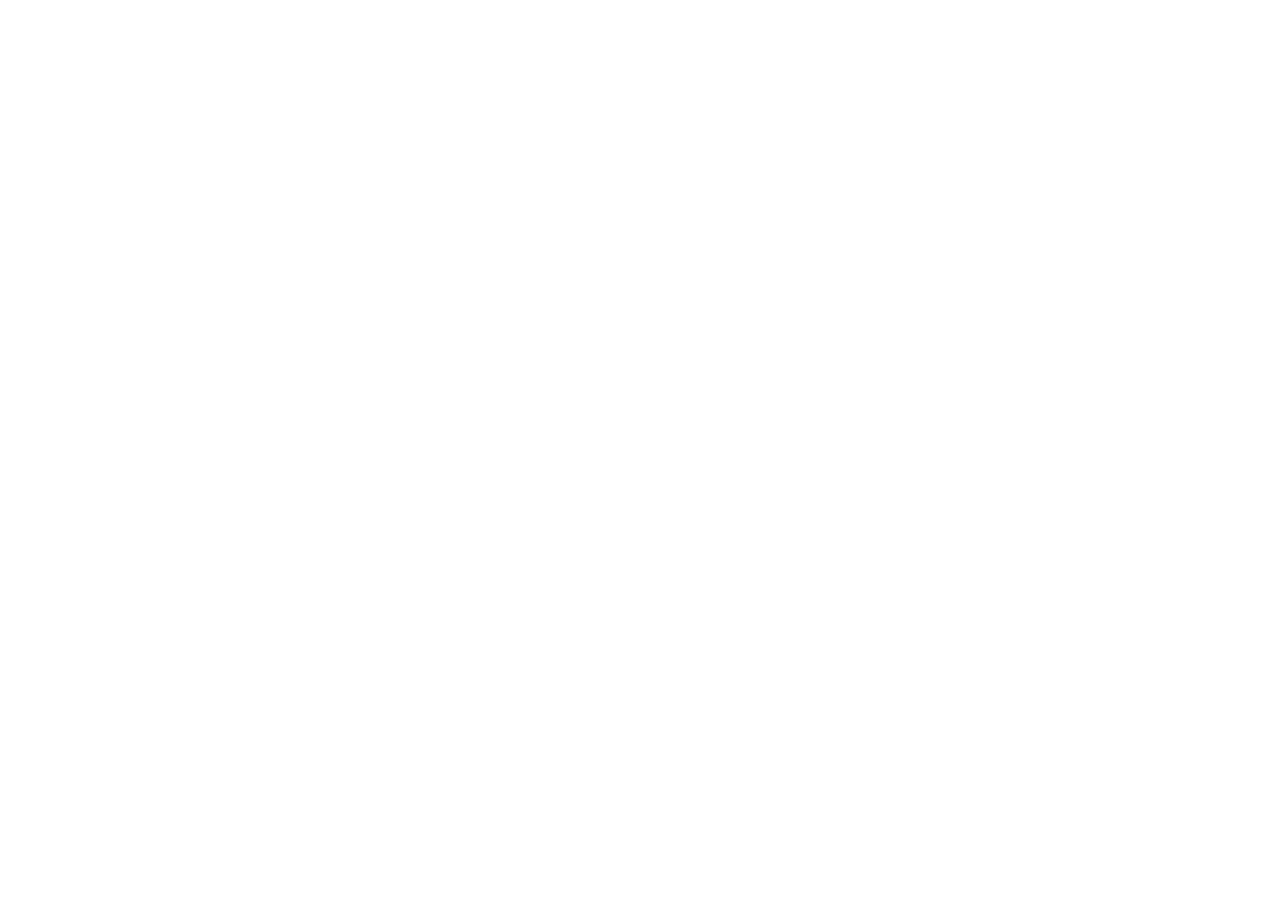
==== index.html @ 31b6f6fd "ok" ====
<!DOCTYPE html>
<html lang="pt-br">
<head>
    <meta charset="UTF-8">
    <meta http-equiv="X-UA-Compatible" content="IE=edge">
    <meta name="viewport" content="width=device-width, initial-scale=1.0">
    <link rel="stylesheet" href="favicon.ico">
    <title>Projeto redes sociais</title>
</head>
<body>
    <h1></h1>
</body>
</html>
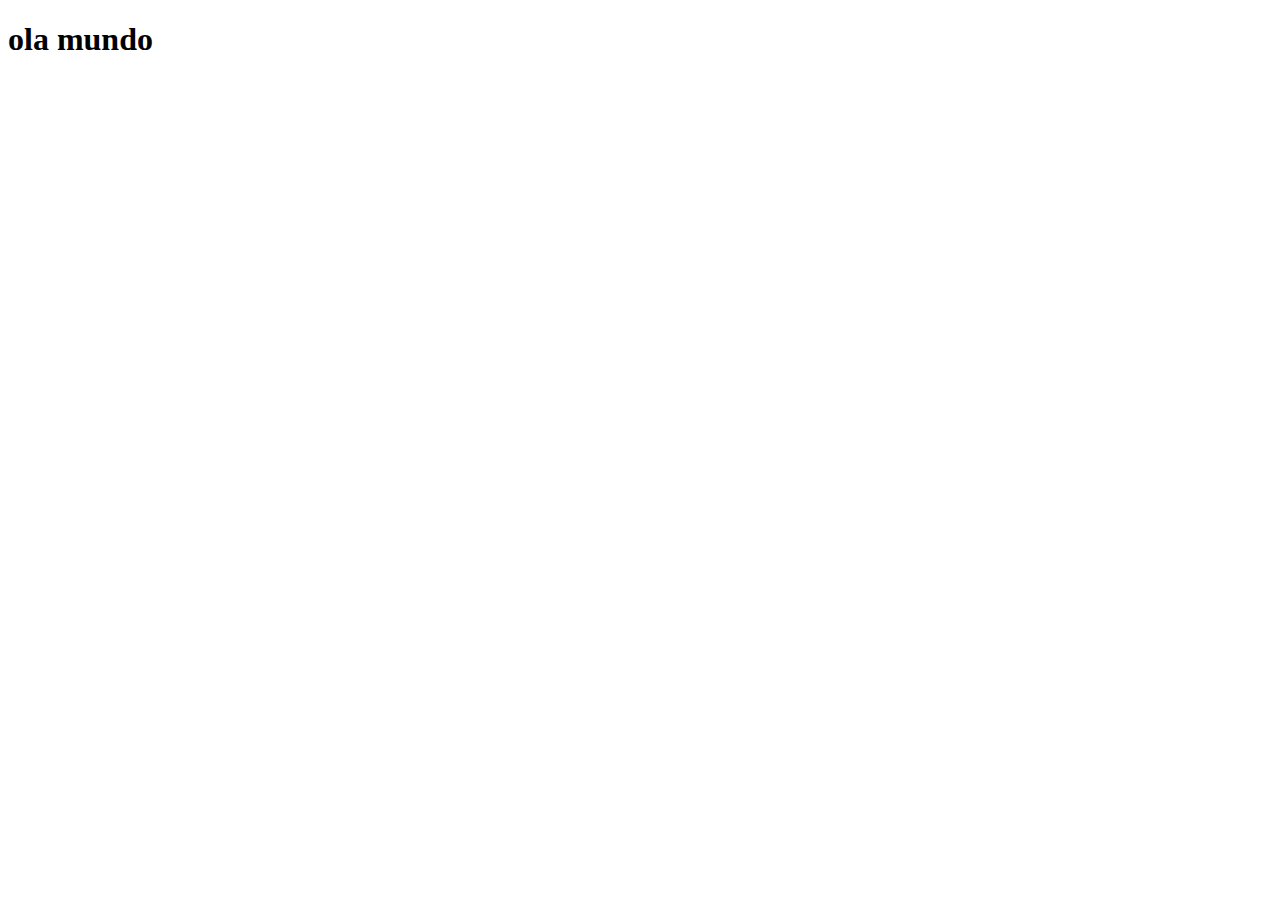
==== commit 7bd6a499: "ok" ====
--- a/index.html
+++ b/index.html
@@ -8,6 +8,6 @@
     <title>Projeto redes sociais</title>
 </head>
 <body>
-    <h1></h1>
+    <h1>ola mundo</h1>
 </body>
 </html>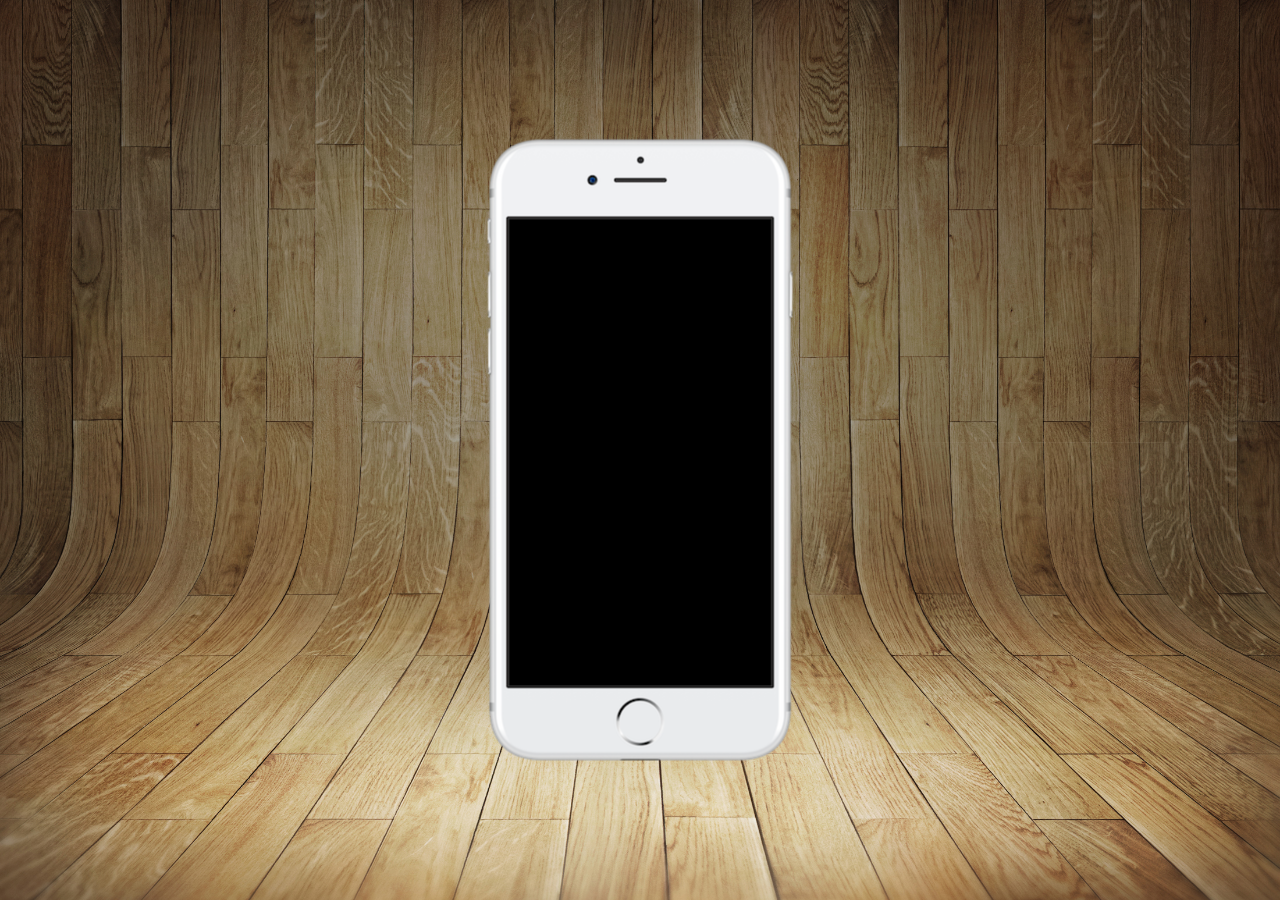
==== commit 0c295985: "ok" ====
--- a/index.html
+++ b/index.html
@@ -5,9 +5,20 @@
     <meta http-equiv="X-UA-Compatible" content="IE=edge">
     <meta name="viewport" content="width=device-width, initial-scale=1.0">
     <link rel="stylesheet" href="favicon.ico">
+    <link rel="stylesheet" href="estilos/style.css">
     <title>Projeto redes sociais</title>
 </head>
 <body>
-    <h1>ola mundo</h1>
+    <main>
+        <section id="telefone">
+
+
+        </section>
+
+        <section id="redes sociais">
+
+
+        </section>
+    </main>
 </body>
 </html>--- a/estilos/style.css
+++ b/estilos/style.css
@@ -0,0 +1,50 @@
+@charset "UT8";
+
+* {
+
+    margin: 0;
+    padding: 0;
+    font-family: Arial, Helvetica, sans-serif;
+}
+
+html, body {
+
+    height: 100vh;
+    width: 100vw;
+    background-color: black;
+
+}
+
+body {
+
+    background: url(../imagens/fundo-madeira.jpg)no-repeat top center;
+    background-size: cover;
+    background-attachment: fixed;
+}
+
+main {
+
+    position: relative;
+    height: 100vh;
+    
+}
+
+section#telefone {
+
+    position: absolute;
+    top: 50%;
+    left: 50%;
+    transform: translate(-50%, -50%);
+   
+    height: 627px;
+    width: 311px;
+    background: url(../imagens/frame-iphone.png) no-repeat; 
+
+}
+
+section#redessociais {
+
+ 
+
+
+}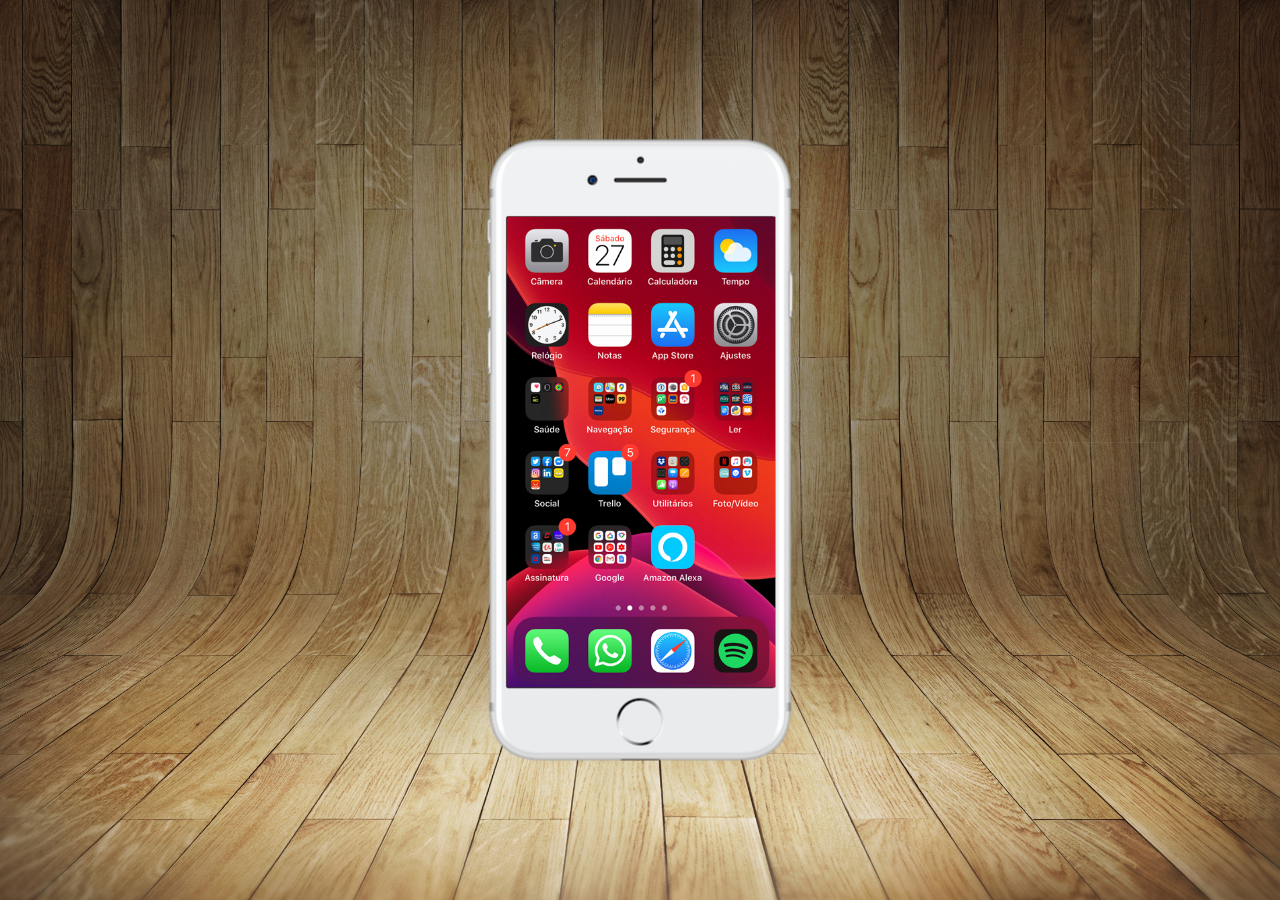
==== commit 56306db0: "ok" ====
--- a/index.html
+++ b/index.html
@@ -1,5 +1,6 @@
 <!DOCTYPE html>
 <html lang="pt-br">
+
 <head>
     <meta charset="UTF-8">
     <meta http-equiv="X-UA-Compatible" content="IE=edge">
@@ -8,9 +9,11 @@
     <link rel="stylesheet" href="estilos/style.css">
     <title>Projeto redes sociais</title>
 </head>
+
 <body>
     <main>
         <section id="telefone">
+            <iframe src="home.html" name="tela" id="tela" frameborder="0"></iframe>
 
 
         </section>
@@ -21,4 +24,5 @@
         </section>
     </main>
 </body>
+
 </html>--- a/estilos/style.css
+++ b/estilos/style.css
@@ -42,9 +42,13 @@
 
 }
 
-section#redessociais {
+iframe#tela{
 
- 
+ position: relative;
+ top: 80px ;
+ left: 22px;
+ width: 269px ;
+ height: 471px;
 
 
 }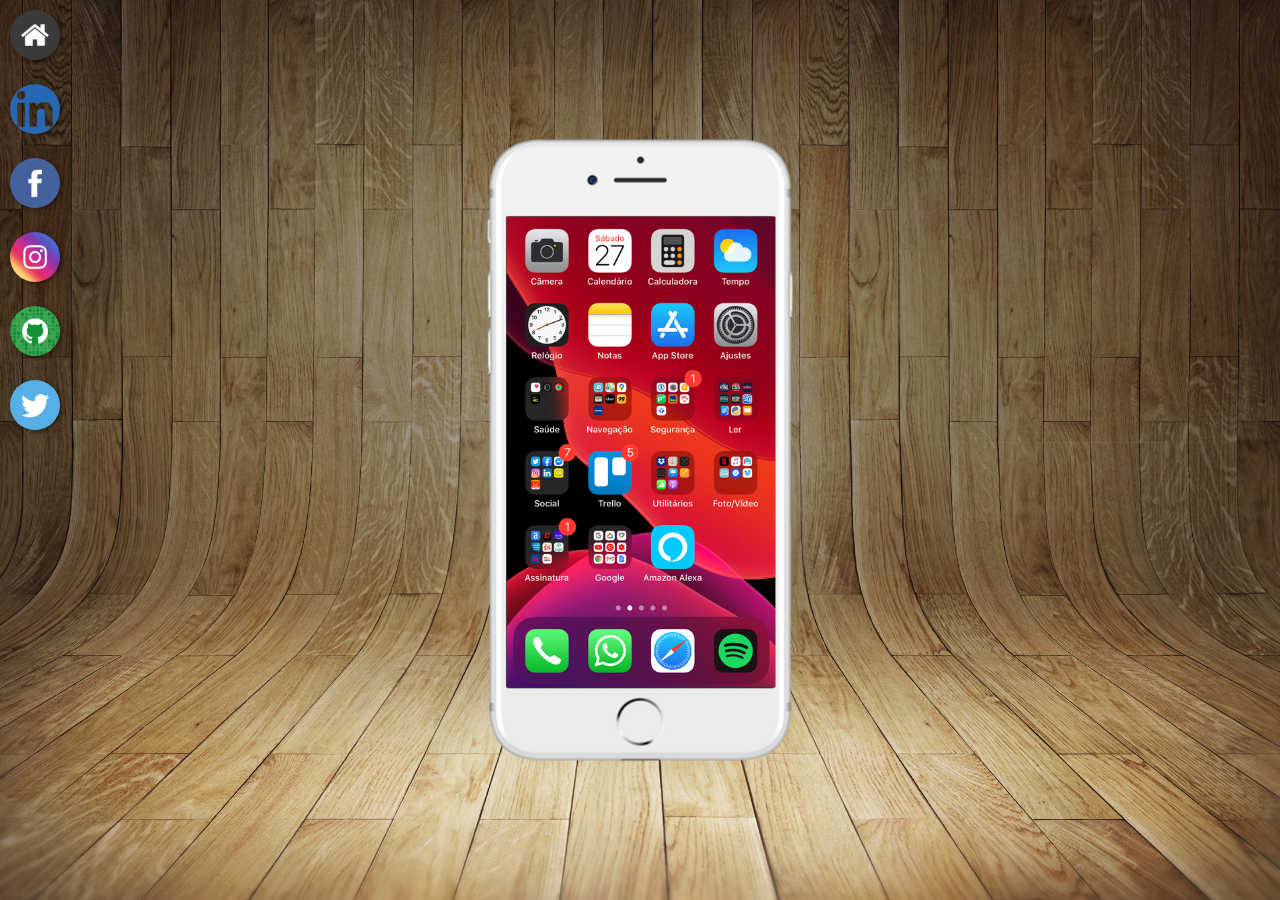
==== commit cc15aff7: "ok" ====
--- a/index.html
+++ b/index.html
@@ -13,14 +13,23 @@
 <body>
     <main>
         <section id="telefone">
-            <iframe src="home.html" name="tela" id="tela" frameborder="0"></iframe>
+            <iframe src="home.html" name="tela" id="tela" frameborder="0">
+    Seu navegador não é compativel com isso...
+            </iframe>
 
 
         </section>
 
-        <section id="redes sociais">
+        <section id="redes-sociais">
 
-
+            <a href="#" target="tela"><img src="imagens/logo-home.jpg" alt="Home"></a><br>
+            <a href="https://www.linkedin.com/in/anderson-gouveia-lignelli-a13543165/" target="tela"><img src="imagens/icone-linkedin.png" alt="YouTube"></a><br>
+            <a href="https://www.facebook.com/anderson.gouveia1" target="tela"><img src="imagens/logo-facebook.jpg" alt="Facebook"></a><br>
+            <a href="https://www.instagram.com/andersonlignelli/" target="tela"><img src="imagens/logo-instagram.jpg" alt="Instagram"></a><br>
+            <a href="https://github.com/AndersonGL" target="tela"><img src="imagens/logo-github.jpg" alt="GitHub"></a><br>
+            <a href="https://twitter.com/LignelliGouveia" target="tela"><img src="imagens/logo-twitter.jpg" alt="Twitter"></a><br>
+         
+          
         </section>
     </main>
 </body>
--- a/estilos/style.css
+++ b/estilos/style.css
@@ -51,4 +51,30 @@
  height: 471px;
 
 
+}
+
+section#redes-sociais {
+
+    text-align: left;
+}
+
+section#redes-sociais> a > img{
+
+    width: 50px;
+    margin: 10px;
+    border-radius: 50%;
+    box-shadow: 2px 2px 5px rgba(0, 0, 0, 0.400);
+    box-sizing: border-box;
+
+
+}
+
+section#redes-sociais img:hover {
+
+
+    border: 2px solid rgba(255, 255, 255, 0.637);
+   /* transform:translate(-3px, -3px); */
+   box-shadow: 5px 5px 10px rgba(0, 0, 0, 0.623);
+   transition: transform .3s border .1s;
+
 }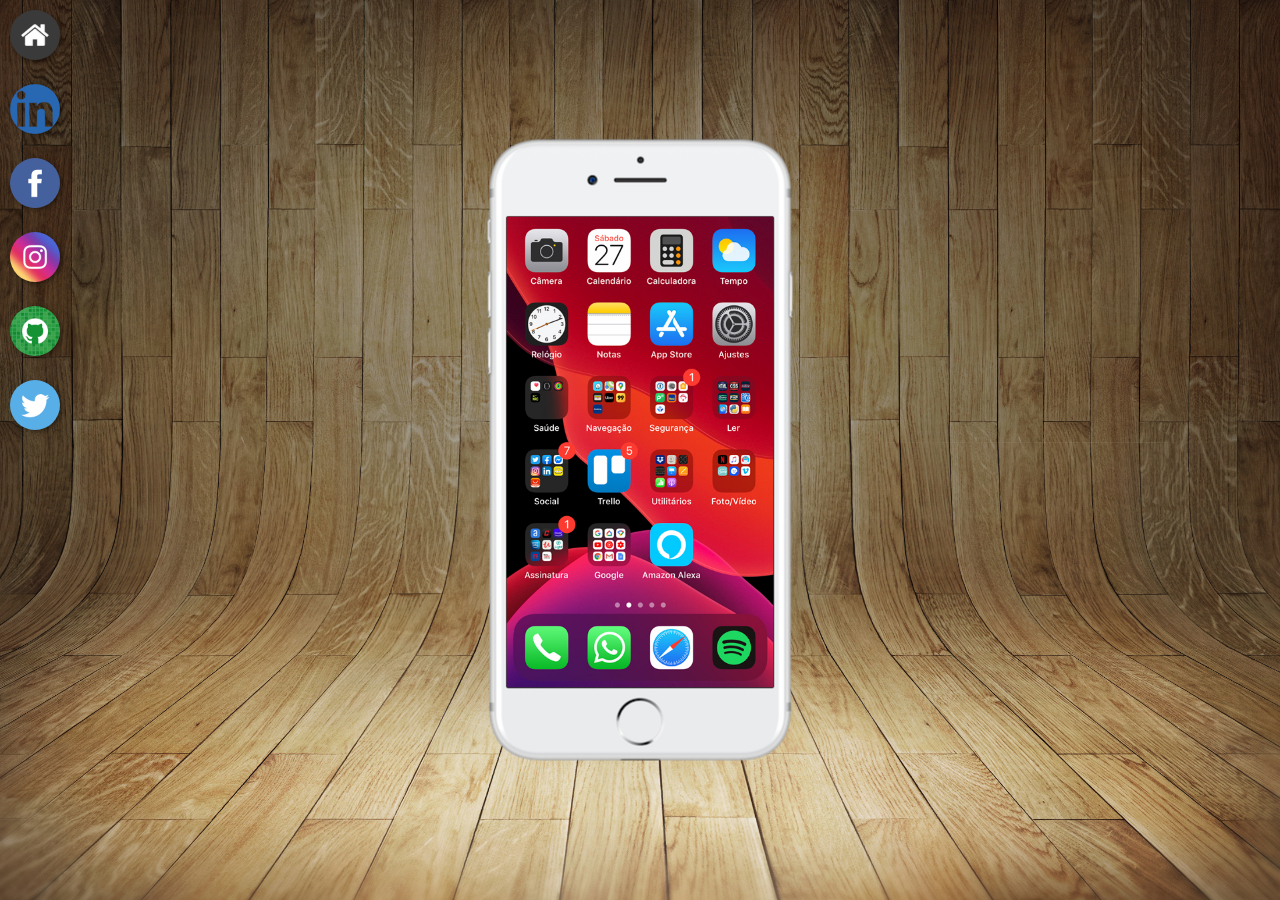
==== commit 705bfb28: "ok" ====
--- a/index.html
+++ b/index.html
@@ -22,12 +22,12 @@
 
         <section id="redes-sociais">
 
-            <a href="#" target="tela"><img src="imagens/logo-home.jpg" alt="Home"></a><br>
-            <a href="https://www.linkedin.com/in/anderson-gouveia-lignelli-a13543165/" target="tela"><img src="imagens/icone-linkedin.png" alt="YouTube"></a><br>
-            <a href="https://www.facebook.com/anderson.gouveia1" target="tela"><img src="imagens/logo-facebook.jpg" alt="Facebook"></a><br>
-            <a href="https://www.instagram.com/andersonlignelli/" target="tela"><img src="imagens/logo-instagram.jpg" alt="Instagram"></a><br>
-            <a href="https://github.com/AndersonGL" target="tela"><img src="imagens/logo-github.jpg" alt="GitHub"></a><br>
-            <a href="https://twitter.com/LignelliGouveia" target="tela"><img src="imagens/logo-twitter.jpg" alt="Twitter"></a><br>
+            <a href="home.html" target="tela"><img src="imagens/logo-home.jpg" alt="Home"></a><br>
+            <a href="linkedin.html" target="tela"><img src="imagens/icone-linkedin.png" alt="YouTube"></a><br>
+            <a href="facebook.html" target="tela"><img src="imagens/logo-facebook.jpg" alt="Facebook"></a><br>
+            <a href="instagram.html" target="tela"><img src="imagens/logo-instagram.jpg" alt="Instagram"></a><br>
+            <a href="github.html" target="tela"><img src="imagens/logo-github.jpg" alt="GitHub"></a><br>
+            <a href="twitter.html" target="tela"><img src="imagens/logo-twitter.jpg" alt="Twitter"></a><br>
          
           
         </section>
--- a/estilos/style.css
+++ b/estilos/style.css
@@ -47,7 +47,7 @@
  position: relative;
  top: 80px ;
  left: 22px;
- width: 269px ;
+ width: 267px ;
  height: 471px;
 
 
